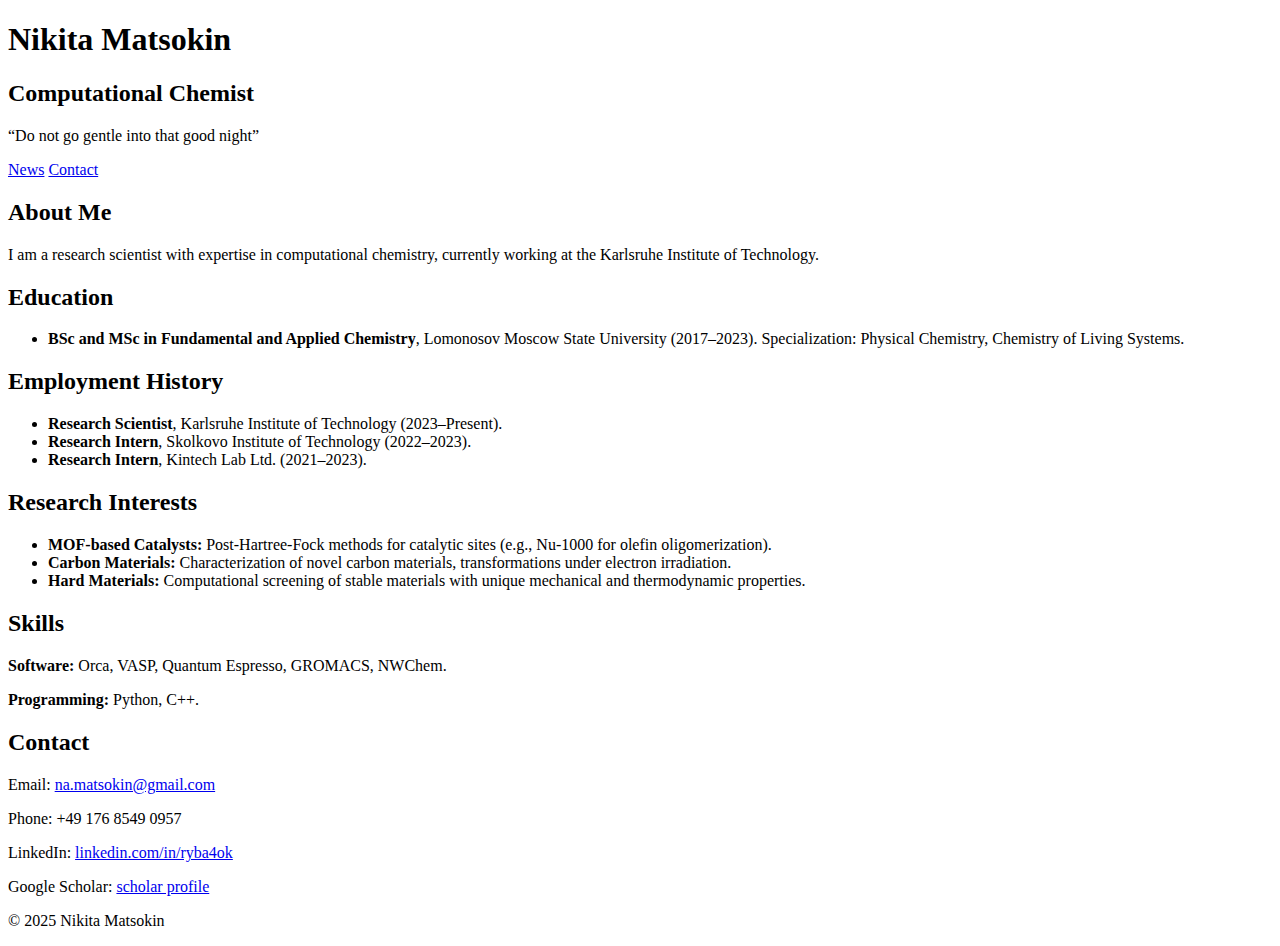
==== index.html @ e16f52a1 "index.html" ====
<!DOCTYPE html>
<html lang="en">
<head>
  <meta charset="UTF-8">
  <meta name="viewport" content="width=device-width, initial-scale=1.0">
  <title>Nikita Matsokin - Computational Chemist</title>
  <link rel="stylesheet" href="styles.css">
</head>
<body>
  <header>
    <h1>Nikita Matsokin</h1>
    <h2>Computational Chemist</h2>
    <p>“Do not go gentle into that good night”</p>
    <nav>
      <a href="news.html">News</a>
      <a href="#contact">Contact</a>
    </nav>
  </header>

  <section>
    <h2>About Me</h2>
    <p>I am a research scientist with expertise in computational chemistry, currently working at the Karlsruhe Institute of Technology.</p>
  </section>

  <section>
    <h2>Education</h2>
    <ul>
      <li><strong>BSc and MSc in Fundamental and Applied Chemistry</strong>, Lomonosov Moscow State University (2017–2023). Specialization: Physical Chemistry, Chemistry of Living Systems.</li>
    </ul>
  </section>

  <section>
    <h2>Employment History</h2>
    <ul>
      <li><strong>Research Scientist</strong>, Karlsruhe Institute of Technology (2023–Present).</li>
      <li><strong>Research Intern</strong>, Skolkovo Institute of Technology (2022–2023).</li>
      <li><strong>Research Intern</strong>, Kintech Lab Ltd. (2021–2023).</li>
    </ul>
  </section>

  <section>
    <h2>Research Interests</h2>
    <ul>
      <li><strong>MOF-based Catalysts:</strong> Post-Hartree-Fock methods for catalytic sites (e.g., Nu-1000 for olefin oligomerization).</li>
      <li><strong>Carbon Materials:</strong> Characterization of novel carbon materials, transformations under electron irradiation.</li>
      <li><strong>Hard Materials:</strong> Computational screening of stable materials with unique mechanical and thermodynamic properties.</li>
    </ul>
  </section>

  <section>
    <h2>Skills</h2>
    <p><strong>Software:</strong> Orca, VASP, Quantum Espresso, GROMACS, NWChem.</p>
    <p><strong>Programming:</strong> Python, C++.</p>
  </section>

  <section id="contact">
    <h2>Contact</h2>
    <p>Email: <a href="mailto:na.matsokin@gmail.com">na.matsokin@gmail.com</a></p>
    <p>Phone: +49 176 8549 0957</p>
    <p>LinkedIn: <a href="https://www.linkedin.com/in/ryba4ok">linkedin.com/in/ryba4ok</a></p>
    <p>Google Scholar: <a href="https://scholar.google.com/citations?user=QnhCgSEAAAAJ">scholar profile</a></p>
  </section>

  <footer>
    <p>&copy; 2025 Nikita Matsokin</p>
  </footer>
</body>
</html>
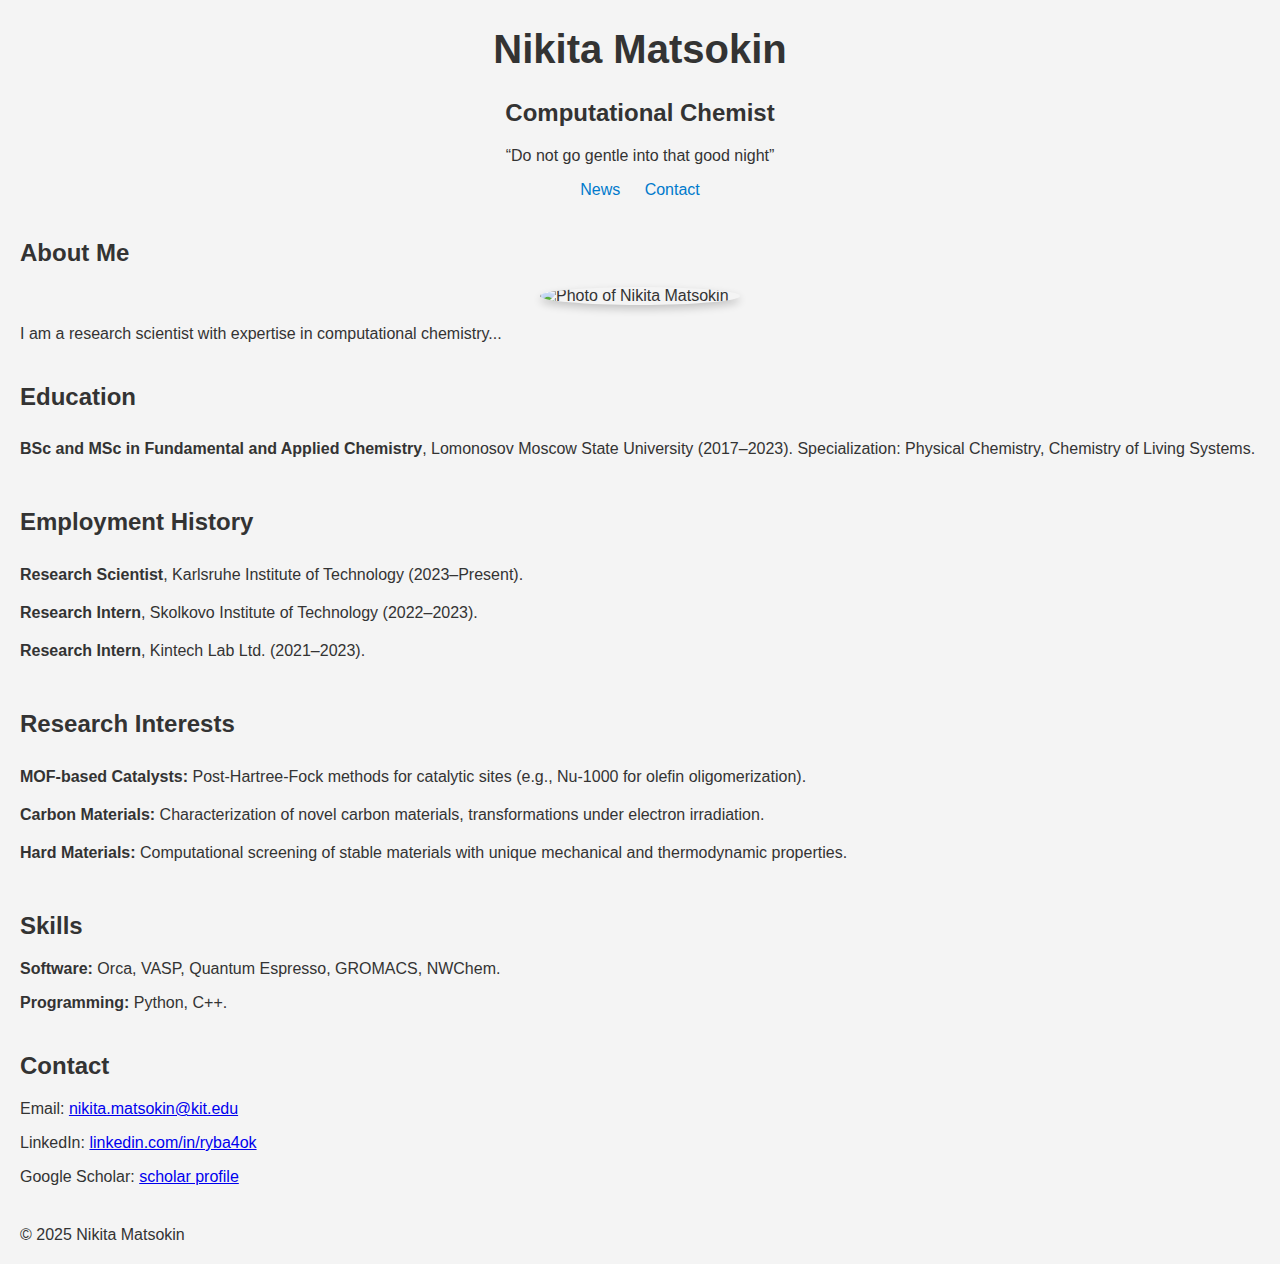
==== commit b3454277: "Update index.html" ====
--- a/index.html
+++ b/index.html
@@ -19,7 +19,8 @@
 
   <section>
     <h2>About Me</h2>
-    <p>I am a research scientist with expertise in computational chemistry, currently working at the Karlsruhe Institute of Technology.</p>
+    <img src="myphoto.jpg" alt="Photo of Nikita Matsokin" width="200">
+    <p>I am a research scientist with expertise in computational chemistry...</p>
   </section>
 
   <section>
@@ -55,8 +56,7 @@
 
   <section id="contact">
     <h2>Contact</h2>
-    <p>Email: <a href="mailto:na.matsokin@gmail.com">na.matsokin@gmail.com</a></p>
-    <p>Phone: +49 176 8549 0957</p>
+    <p>Email: <a href="mailto:na.matsokin@gmail.com">nikita.matsokin@kit.edu</a></p>
     <p>LinkedIn: <a href="https://www.linkedin.com/in/ryba4ok">linkedin.com/in/ryba4ok</a></p>
     <p>Google Scholar: <a href="https://scholar.google.com/citations?user=QnhCgSEAAAAJ">scholar profile</a></p>
   </section>
--- a/styles.css
+++ b/styles.css
@@ -0,0 +1,41 @@
+body {
+  font-family: Arial, sans-serif;
+  background-color: #f4f4f4;
+  color: #333;
+  margin: 20px;
+}
+
+img {
+  border-radius: 50%;  /* Makes the image circular */
+  display: block;
+  margin: 20px auto;  /* Centers the image */
+  box-shadow: 0 4px 8px rgba(0, 0, 0, 0.2);  /* Adds a shadow for a cool effect */
+}
+
+header {
+  text-align: center;
+}
+
+header h1 {
+  font-size: 2.5em;
+}
+
+nav a {
+  margin: 10px;
+  text-decoration: none;
+  color: #007acc;
+}
+
+section {
+  margin: 40px 0;
+}
+
+ul {
+  list-style-type: none;
+  padding: 0;
+}
+
+ul li {
+  padding: 10px 0;
+}
+
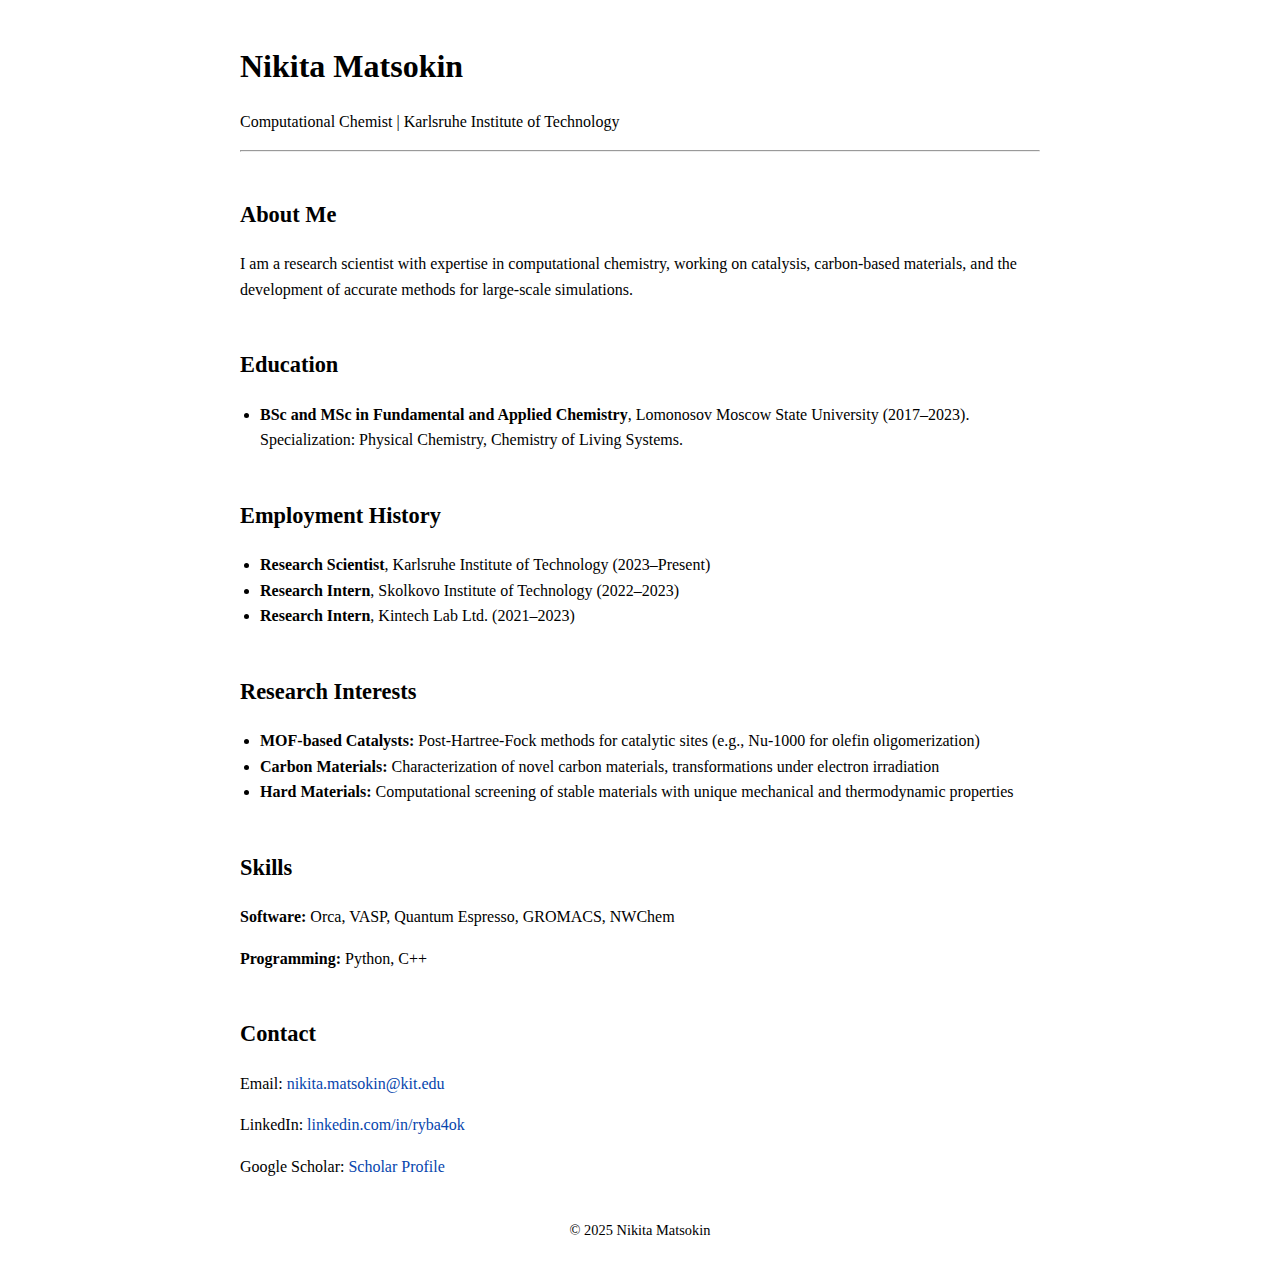
==== commit fb82b89b: "Update index.html" ====
--- a/index.html
+++ b/index.html
@@ -2,67 +2,97 @@
 <html lang="en">
 <head>
   <meta charset="UTF-8">
+  <title>Nikita Matsokin</title>
   <meta name="viewport" content="width=device-width, initial-scale=1.0">
-  <title>Nikita Matsokin - Computational Chemist</title>
-  <link rel="stylesheet" href="styles.css">
+  <style>
+    body {
+      font-family: Georgia, serif;
+      max-width: 800px;
+      margin: 0 auto;
+      padding: 20px;
+      background-color: white;
+      color: black;
+      line-height: 1.6;
+    }
+
+    h1 {
+      font-size: 2em;
+      margin-bottom: 0;
+    }
+
+    h2 {
+      margin-top: 2em;
+      font-size: 1.4em;
+    }
+
+    hr {
+      margin-top: 10px;
+    }
+
+    a {
+      color: #0645ad;
+      text-decoration: none;
+    }
+
+    a:hover {
+      text-decoration: underline;
+    }
+
+    ul {
+      padding-left: 20px;
+    }
+
+    footer {
+      margin-top: 40px;
+      font-size: 0.9em;
+      text-align: center;
+    }
+  </style>
 </head>
 <body>
-  <header>
-    <h1>Nikita Matsokin</h1>
-    <h2>Computational Chemist</h2>
-    <p>“Do not go gentle into that good night”</p>
-    <nav>
-      <a href="news.html">News</a>
-      <a href="#contact">Contact</a>
-    </nav>
-  </header>
+  <h1>Nikita Matsokin</h1>
+  <p>Computational Chemist | Karlsruhe Institute of Technology</p>
+  <hr>
 
-  <section>
-    <h2>About Me</h2>
-    <img src="myphoto.jpg" alt="Photo of Nikita Matsokin" width="200">
-    <p>I am a research scientist with expertise in computational chemistry...</p>
-  </section>
+  <h2>About Me</h2>
+  <p>
+    I am a research scientist with expertise in computational chemistry, working on catalysis, carbon-based materials, and the development of accurate methods for large-scale simulations.
+  </p>
 
-  <section>
-    <h2>Education</h2>
-    <ul>
-      <li><strong>BSc and MSc in Fundamental and Applied Chemistry</strong>, Lomonosov Moscow State University (2017–2023). Specialization: Physical Chemistry, Chemistry of Living Systems.</li>
-    </ul>
-  </section>
+  <h2>Education</h2>
+  <ul>
+    <li>
+      <strong>BSc and MSc in Fundamental and Applied Chemistry</strong>,  
+      Lomonosov Moscow State University (2017–2023).  
+      Specialization: Physical Chemistry, Chemistry of Living Systems.
+    </li>
+  </ul>
 
-  <section>
-    <h2>Employment History</h2>
-    <ul>
-      <li><strong>Research Scientist</strong>, Karlsruhe Institute of Technology (2023–Present).</li>
-      <li><strong>Research Intern</strong>, Skolkovo Institute of Technology (2022–2023).</li>
-      <li><strong>Research Intern</strong>, Kintech Lab Ltd. (2021–2023).</li>
-    </ul>
-  </section>
+  <h2>Employment History</h2>
+  <ul>
+    <li><strong>Research Scientist</strong>, Karlsruhe Institute of Technology (2023–Present)</li>
+    <li><strong>Research Intern</strong>, Skolkovo Institute of Technology (2022–2023)</li>
+    <li><strong>Research Intern</strong>, Kintech Lab Ltd. (2021–2023)</li>
+  </ul>
 
-  <section>
-    <h2>Research Interests</h2>
-    <ul>
-      <li><strong>MOF-based Catalysts:</strong> Post-Hartree-Fock methods for catalytic sites (e.g., Nu-1000 for olefin oligomerization).</li>
-      <li><strong>Carbon Materials:</strong> Characterization of novel carbon materials, transformations under electron irradiation.</li>
-      <li><strong>Hard Materials:</strong> Computational screening of stable materials with unique mechanical and thermodynamic properties.</li>
-    </ul>
-  </section>
+  <h2>Research Interests</h2>
+  <ul>
+    <li><strong>MOF-based Catalysts:</strong> Post-Hartree-Fock methods for catalytic sites (e.g., Nu-1000 for olefin oligomerization)</li>
+    <li><strong>Carbon Materials:</strong> Characterization of novel carbon materials, transformations under electron irradiation</li>
+    <li><strong>Hard Materials:</strong> Computational screening of stable materials with unique mechanical and thermodynamic properties</li>
+  </ul>
 
-  <section>
-    <h2>Skills</h2>
-    <p><strong>Software:</strong> Orca, VASP, Quantum Espresso, GROMACS, NWChem.</p>
-    <p><strong>Programming:</strong> Python, C++.</p>
-  </section>
+  <h2>Skills</h2>
+  <p><strong>Software:</strong> Orca, VASP, Quantum Espresso, GROMACS, NWChem</p>
+  <p><strong>Programming:</strong> Python, C++</p>
 
-  <section id="contact">
-    <h2>Contact</h2>
-    <p>Email: <a href="mailto:na.matsokin@gmail.com">nikita.matsokin@kit.edu</a></p>
-    <p>LinkedIn: <a href="https://www.linkedin.com/in/ryba4ok">linkedin.com/in/ryba4ok</a></p>
-    <p>Google Scholar: <a href="https://scholar.google.com/citations?user=QnhCgSEAAAAJ">scholar profile</a></p>
-  </section>
+  <h2>Contact</h2>
+  <p>Email: <a href="mailto:nikita.matsokin@kit.edu">nikita.matsokin@kit.edu</a></p>
+  <p>LinkedIn: <a href="https://www.linkedin.com/in/ryba4ok">linkedin.com/in/ryba4ok</a></p>
+  <p>Google Scholar: <a href="https://scholar.google.com/citations?user=QnhCgSEAAAAJ">Scholar Profile</a></p>
 
   <footer>
-    <p>&copy; 2025 Nikita Matsokin</p>
+    &copy; 2025 Nikita Matsokin
   </footer>
 </body>
 </html>
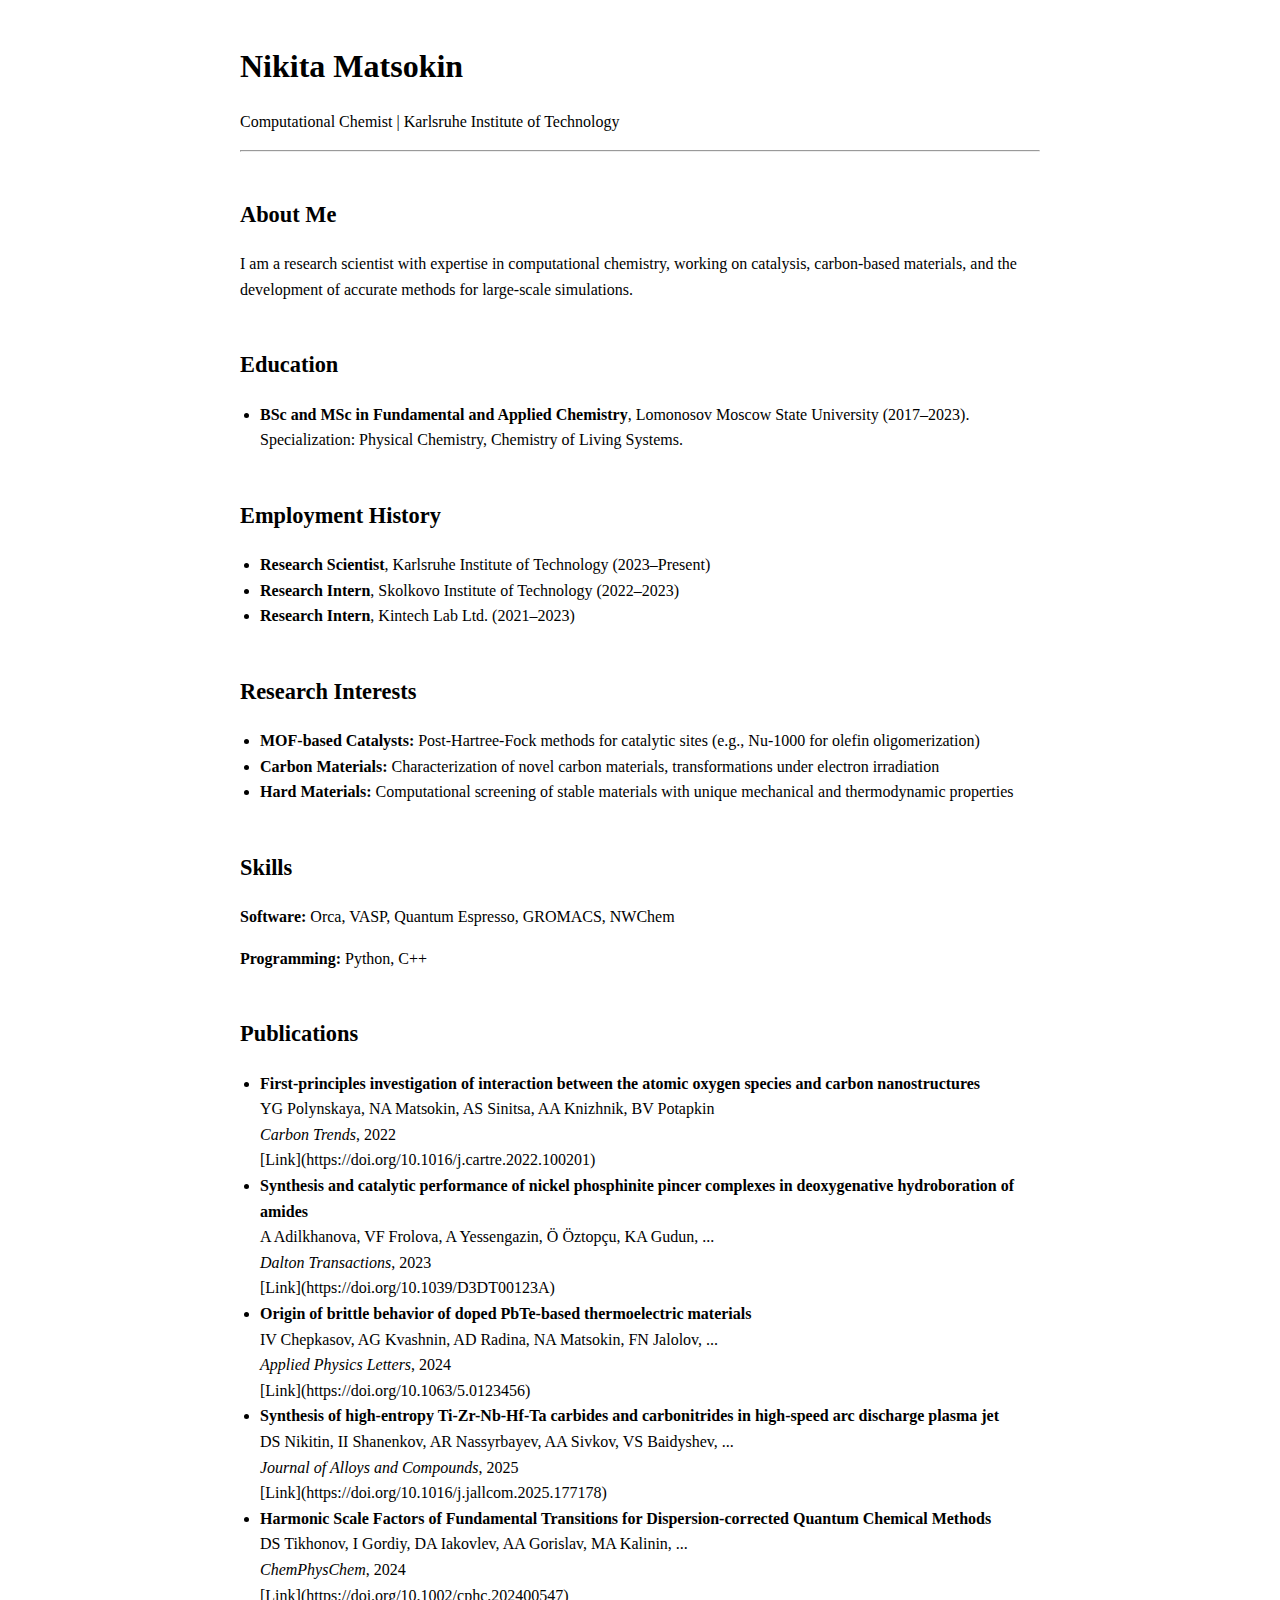
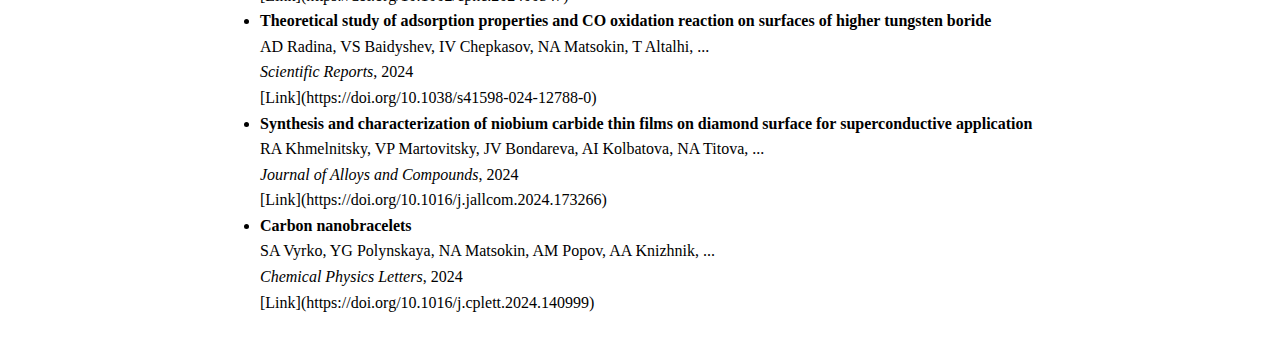
==== commit 98984206: "Update index.html" ====
--- a/index.html
+++ b/index.html
@@ -86,13 +86,55 @@
   <p><strong>Software:</strong> Orca, VASP, Quantum Espresso, GROMACS, NWChem</p>
   <p><strong>Programming:</strong> Python, C++</p>
 
-  <h2>Contact</h2>
-  <p>Email: <a href="mailto:nikita.matsokin@kit.edu">nikita.matsokin@kit.edu</a></p>
-  <p>LinkedIn: <a href="https://www.linkedin.com/in/ryba4ok">linkedin.com/in/ryba4ok</a></p>
-  <p>Google Scholar: <a href="https://scholar.google.com/citations?user=QnhCgSEAAAAJ">Scholar Profile</a></p>
-
-  <footer>
-    &copy; 2025 Nikita Matsokin
-  </footer>
-</body>
-</html>
+  <h2>Publications</h2>
+  <ul>
+    <li>
+      <strong>First-principles investigation of interaction between the atomic oxygen species and carbon nanostructures</strong><br>
+      YG Polynskaya, NA Matsokin, AS Sinitsa, AA Knizhnik, BV Potapkin<br>
+      <em>Carbon Trends</em>, 2022<br>
+      [Link](https://doi.org/10.1016/j.cartre.2022.100201)
+    </li>
+    <li>
+      <strong>Synthesis and catalytic performance of nickel phosphinite pincer complexes in deoxygenative hydroboration of amides</strong><br>
+      A Adilkhanova, VF Frolova, A Yessengazin, Ö Öztopçu, KA Gudun, ...<br>
+      <em>Dalton Transactions</em>, 2023<br>
+      [Link](https://doi.org/10.1039/D3DT00123A)
+    </li>
+    <li>
+      <strong>Origin of brittle behavior of doped PbTe-based thermoelectric materials</strong><br>
+      IV Chepkasov, AG Kvashnin, AD Radina, NA Matsokin, FN Jalolov, ...<br>
+      <em>Applied Physics Letters</em>, 2024<br>
+      [Link](https://doi.org/10.1063/5.0123456)
+    </li>
+    <li>
+      <strong>Synthesis of high-entropy Ti-Zr-Nb-Hf-Ta carbides and carbonitrides in high-speed arc discharge plasma jet</strong><br>
+      DS Nikitin, II Shanenkov, AR Nassyrbayev, AA Sivkov, VS Baidyshev, ...<br>
+      <em>Journal of Alloys and Compounds</em>, 2025<br>
+      [Link](https://doi.org/10.1016/j.jallcom.2025.177178)
+    </li>
+    <li>
+      <strong>Harmonic Scale Factors of Fundamental Transitions for Dispersion‐corrected Quantum Chemical Methods</strong><br>
+      DS Tikhonov, I Gordiy, DA Iakovlev, AA Gorislav, MA Kalinin, ...<br>
+      <em>ChemPhysChem</em>, 2024<br>
+      [Link](https://doi.org/10.1002/cphc.202400547)
+    </li>
+    <li>
+      <strong>Theoretical study of adsorption properties and CO oxidation reaction on surfaces of higher tungsten boride</strong><br>
+      AD Radina, VS Baidyshev, IV Chepkasov, NA Matsokin, T Altalhi, ...<br>
+      <em>Scientific Reports</em>, 2024<br>
+      [Link](https://doi.org/10.1038/s41598-024-12788-0)
+    </li>
+    <li>
+      <strong>Synthesis and characterization of niobium carbide thin films on diamond surface for superconductive application</strong><br>
+      RA Khmelnitsky, VP Martovitsky, JV Bondareva, AI Kolbatova, NA Titova, ...<br>
+      <em>Journal of Alloys and Compounds</em>, 2024<br>
+      [Link](https://doi.org/10.1016/j.jallcom.2024.173266)
+    </li>
+    <li>
+      <strong>Carbon nanobracelets</strong><br>
+      SA Vyrko, YG Polynskaya, NA Matsokin, AM Popov, AA Knizhnik, ...<br>
+      <em>Chemical Physics Letters</em>, 2024<br>
+      [Link](https://doi.org/10.1016/j.cplett.2024.140999)
+    </li
+::contentReference[oaicite:0]{index=0}
+ 
